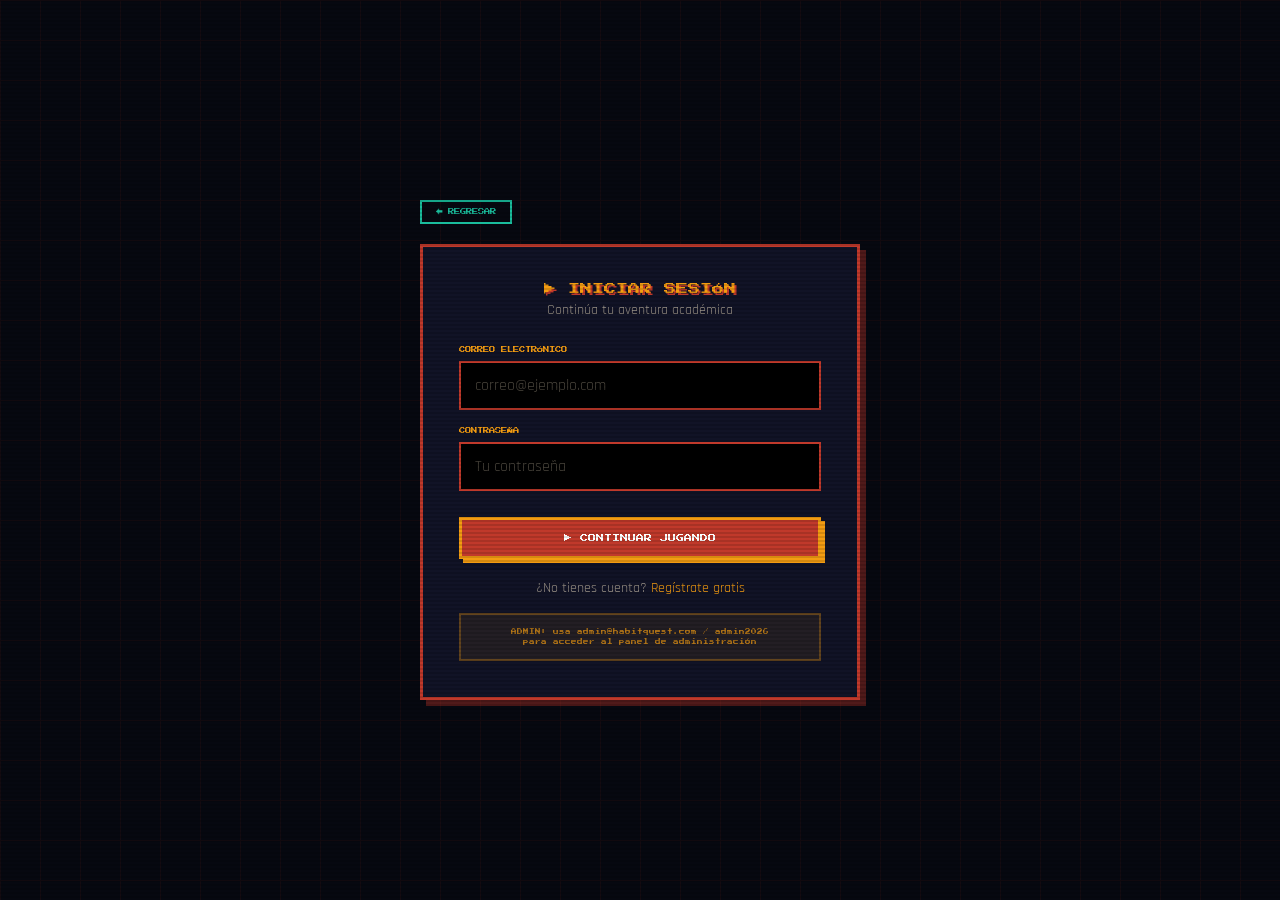
==== admin.html @ 1bcbbc38 "Se agregaron todos los archivos del sitio web" ====
<!DOCTYPE html>
<html lang="es">
<head>
<meta charset="UTF-8">
<meta name="viewport" content="width=device-width, initial-scale=1.0">
<title>Panel Admin — HabitQuest</title>
<link href="https://fonts.googleapis.com/css2?family=Press+Start+2P&family=Rajdhani:wght@400;500;600;700&display=swap" rel="stylesheet">
<style>
:root{--dark:#0a0c1a;--darker:#060810;--card:#111326;--card2:#161930;--border:#c0392b;--gold:#f39c12;--teal:#1abc9c;--red:#e74c3c;--cream:#f5e6c8;--pixel:'Press Start 2P',monospace;--body:'Rajdhani',sans-serif;}
*{margin:0;padding:0;box-sizing:border-box;}
body{font-family:var(--body);background:var(--dark);color:var(--cream);min-height:100vh;}
body::after{content:'';position:fixed;inset:0;pointer-events:none;z-index:9999;background:repeating-linear-gradient(0deg,transparent,transparent 2px,rgba(0,0,0,.1) 2px,rgba(0,0,0,.1) 4px);}
nav{background:var(--darker);border-bottom:3px solid var(--gold);display:flex;align-items:center;justify-content:space-between;padding:0 4%;height:60px;position:sticky;top:0;z-index:100;}
.nav-logo{font-family:var(--pixel);font-size:.58rem;color:var(--gold);}
.nav-right{display:flex;align-items:center;gap:12px;}
.admin-badge{font-family:var(--pixel);font-size:.38rem;background:var(--gold);color:var(--darker);padding:5px 10px;}
.btn-logout{font-family:var(--pixel);font-size:.38rem;color:var(--red);border:2px solid var(--red);padding:5px 10px;background:none;cursor:pointer;}
.btn-logout:hover{background:var(--red);color:#fff;}
main{max-width:1200px;margin:0 auto;padding:28px 4%;}
.tabs{display:flex;gap:0;border-bottom:3px solid var(--gold);margin-bottom:28px;overflow-x:auto;}
.tab{font-family:var(--pixel);font-size:.38rem;padding:12px 16px;cursor:pointer;border:none;background:none;color:rgba(245,230,200,.5);border-bottom:3px solid transparent;transition:.2s;white-space:nowrap;margin-bottom:-3px;}
.tab:hover{color:var(--cream);}
.tab.active{color:var(--gold);border-bottom-color:var(--gold);}
.page{display:none;}.page.active{display:block;}
.stats-row{display:grid;grid-template-columns:repeat(auto-fill,minmax(150px,1fr));gap:14px;margin-bottom:28px;}
.stat-box{background:var(--card);border:3px solid var(--gold);padding:18px;text-align:center;box-shadow:3px 3px 0 rgba(243,156,18,.3);}
.sbox-num{font-family:var(--pixel);font-size:1.1rem;display:block;margin-bottom:6px;}
.sbox-lbl{font-family:var(--pixel);font-size:.3rem;color:rgba(245,230,200,.5);}
.section-h{font-family:var(--pixel);font-size:.5rem;color:var(--gold);margin-bottom:16px;padding-bottom:10px;border-bottom:2px solid var(--border);}
table{width:100%;border-collapse:collapse;margin-bottom:28px;}
th{background:var(--darker);border:2px solid var(--border);padding:10px 14px;font-family:var(--pixel);font-size:.32rem;color:var(--gold);text-align:left;}
td{background:var(--card);border:2px solid var(--border);padding:10px 14px;font-size:.88rem;color:rgba(245,230,200,.85);vertical-align:middle;}
tr:hover td{background:var(--card2);}
.badge{display:inline-block;font-family:var(--pixel);font-size:.3rem;padding:3px 8px;}
.badge-s{background:rgba(26,188,156,.2);color:var(--teal);border:1px solid var(--teal);}
.badge-m{background:rgba(243,156,18,.2);color:var(--gold);border:1px solid var(--gold);}
.badge-l{background:rgba(231,76,60,.2);color:var(--red);border:1px solid var(--red);}
.btn-sm{font-family:var(--pixel);font-size:.32rem;padding:6px 12px;border:2px solid;cursor:pointer;background:none;transition:.1s;}
.btn-view{border-color:var(--teal);color:var(--teal);}
.btn-view:hover{background:var(--teal);color:var(--darker);}
.btn-del{border-color:var(--red);color:var(--red);}
.btn-del:hover{background:var(--red);color:#fff;}
.chart-bar-row{display:flex;align-items:center;gap:12px;margin-bottom:10px;}
.chart-label{font-family:var(--pixel);font-size:.32rem;color:rgba(245,230,200,.7);min-width:120px;}
.chart-bar-bg{flex:1;background:#000;border:1px solid var(--border);height:18px;position:relative;overflow:hidden;}
.chart-bar-fill{height:100%;background:linear-gradient(90deg,var(--red),var(--gold));transition:width .8s;}
.chart-val{font-family:var(--pixel);font-size:.32rem;color:var(--gold);min-width:40px;text-align:right;}
.modal-overlay{position:fixed;inset:0;background:rgba(0,0,0,.85);z-index:500;display:flex;align-items:center;justify-content:center;padding:16px;}
.modal-overlay.hidden{display:none;}
.modal{background:var(--card);border:3px solid var(--gold);padding:28px;width:100%;max-width:600px;max-height:90vh;overflow-y:auto;}
.modal-title{font-family:var(--pixel);font-size:.6rem;color:var(--gold);margin-bottom:20px;}
.btn-close{font-family:var(--pixel);font-size:.38rem;padding:8px 16px;border:2px solid var(--red);color:var(--red);background:none;cursor:pointer;margin-top:16px;}
.btn-close:hover{background:var(--red);color:#fff;}
.empty-state{background:var(--card);border:3px solid var(--border);padding:32px;text-align:center;font-family:var(--pixel);font-size:.38rem;color:rgba(245,230,200,.3);}
@media(max-width:700px){main{padding:16px 3%;}table{font-size:.8rem;}th{font-size:.28rem;}td{padding:8px;}}
</style>
</head>
<body>
<nav>
  <div class="nav-logo">HABITQUEST<br><span style="font-size:.4rem;color:rgba(243,156,18,.6);">PANEL ADMINISTRADOR</span></div>
  <div class="nav-right">
    <span class="admin-badge">★ ADMIN</span>
    <button class="btn-logout" onclick="logout()">SALIR</button>
  </div>
</nav>
<main>
  <div class="tabs">
    <button class="tab active" onclick="showTab('overview',this)">📊 RESUMEN</button>
    <button class="tab" onclick="showTab('users',this)">👥 USUARIOS</button>
    <button class="tab" onclick="showTab('sessions',this)">🎮 PARTIDAS</button>
    <button class="tab" onclick="showTab('charts',this)">📈 ESTADÍSTICAS</button>
  </div>
  <!-- OVERVIEW -->
  <div class="page active" id="page-overview">
    <div class="stats-row">
      <div class="stat-box"><span class="sbox-num" id="ovUsers" style="color:var(--teal)">0</span><div class="sbox-lbl">USUARIOS</div></div>
      <div class="stat-box"><span class="sbox-num" id="ovSessions" style="color:var(--gold)">0</span><div class="sbox-lbl">PARTIDAS</div></div>
      <div class="stat-box"><span class="sbox-num" id="ovAvgScore" style="color:var(--red)">0%</span><div class="sbox-lbl">PROM. PUNTAJE</div></div>
      <div class="stat-box"><span class="sbox-num" id="ovTopXP" style="color:var(--gold)">0</span><div class="sbox-lbl">XP MÁX</div></div>
    </div>
    <div class="section-h">🏆 TOP 5 ESTUDIANTES</div>
    <table id="topTable"><tr><th>#</th><th>NOMBRE</th><th>CARRERA</th><th>XP</th><th>JUEGOS</th><th>RACHA</th></tr></table>
    <div class="section-h">🎮 ÚLTIMAS PARTIDAS</div>
    <table id="recentTable"><tr><th>ESTUDIANTE</th><th>DINÁMICA</th><th>PUNTAJE</th><th>XP</th><th>FECHA</th></tr></table>
  </div>
  <!-- USERS -->
  <div class="page" id="page-users">
    <div class="section-h">👥 TODOS LOS USUARIOS REGISTRADOS</div>
    <div id="usersTableWrap"></div>
  </div>
  <!-- SESSIONS -->
  <div class="page" id="page-sessions">
    <div class="section-h">🎮 HISTORIAL DE PARTIDAS</div>
    <div id="sessionsTableWrap"></div>
  </div>
  <!-- CHARTS -->
  <div class="page" id="page-charts">
    <div class="section-h">📈 RENDIMIENTO POR DINÁMICA</div>
    <div id="gamesChart" style="margin-bottom:32px;"></div>
    <div class="section-h">🎓 DISTRIBUCIÓN DE XP</div>
    <div id="xpChart"></div>
  </div>
</main>
<!-- MODAL -->
<div class="modal-overlay hidden" id="modalOverlay">
  <div class="modal" id="modalContent"></div>
</div>
<script>
function init(){
  const u=localStorage.getItem('hq_current');
  if(!u){window.location.href='login.html';return;}
  const cu=JSON.parse(u);
  if(cu.role!=='admin'){window.location.href='dashboard.html';return;}
  loadAll();
}
function loadAll(){
  const users=JSON.parse(localStorage.getItem('hq_users')||'[]');
  const sessions=JSON.parse(localStorage.getItem('hq_game_sessions')||'[]');
  // Overview stats
  document.getElementById('ovUsers').textContent=users.length;
  document.getElementById('ovSessions').textContent=sessions.length;
  const avg=sessions.length?Math.round(sessions.reduce((a,s)=>a+s.score,0)/sessions.length):0;
  document.getElementById('ovAvgScore').textContent=avg+'%';
  const maxXP=users.length?Math.max(...users.map(u=>u.xp||0)):0;
  document.getElementById('ovTopXP').textContent=maxXP;
  // Top 5
  const top5=[...users].sort((a,b)=>(b.xp||0)-(a.xp||0)).slice(0,5);
  const topT=document.getElementById('topTable');
  top5.forEach((u,i)=>{
    const row=topT.insertRow();
    row.innerHTML=`<td style="font-family:var(--pixel);font-size:.45rem;color:var(--gold)">#${i+1}</td>
      <td>${u.nombre} ${u.apellido}</td><td>${u.carrera||'-'}</td>
      <td style="font-family:var(--pixel);font-size:.42rem;color:var(--gold)">${u.xp||0}</td>
      <td>${(u.completedGames||[]).length}</td>
      <td style="color:var(--red)">🔥${u.streak||0}</td>`;
  });
  if(!top5.length)topT.innerHTML+=`<tr><td colspan="6" style="text-align:center;color:rgba(245,230,200,.3);font-family:var(--pixel);font-size:.35rem;">SIN USUARIOS AÚN</td></tr>`;
  // Recent sessions
  const recT=document.getElementById('recentTable');
  const recent=sessions.slice(-8).reverse();
  recent.forEach(s=>{
    const row=recT.insertRow();
    const sc=s.score>=80?'badge-s':s.score>=50?'badge-m':'badge-l';
    row.innerHTML=`<td>${s.userName||'?'}</td><td style="font-family:var(--pixel);font-size:.35rem;color:var(--gold)">${s.gameName}</td>
      <td><span class="badge ${sc}">${s.score}%</span></td>
      <td style="color:var(--gold)">+${s.xpEarned}</td>
      <td style="color:rgba(245,230,200,.5)">${new Date(s.date).toLocaleDateString('es')}</td>`;
  });
  if(!recent.length)recT.innerHTML+=`<tr><td colspan="5" style="text-align:center;color:rgba(245,230,200,.3);font-family:var(--pixel);font-size:.35rem;">SIN PARTIDAS AÚN</td></tr>`;
}

function showTab(id,btn){
  document.querySelectorAll('.page').forEach(p=>p.classList.remove('active'));
  document.querySelectorAll('.tab').forEach(t=>t.classList.remove('active'));
  document.getElementById('page-'+id).classList.add('active');
  if(btn)btn.classList.add('active');
  if(id==='users')renderUsers();
  if(id==='sessions')renderSessions();
  if(id==='charts')renderCharts();
}

function renderUsers(){
  const users=JSON.parse(localStorage.getItem('hq_users')||'[]');
  const wrap=document.getElementById('usersTableWrap');
  if(!users.length){wrap.innerHTML='<div class="empty-state">NO HAY USUARIOS REGISTRADOS AÚN</div>';return;}
  let html=`<table><tr><th>NOMBRE</th><th>EMAIL</th><th>CARRERA</th><th>XP</th><th>JUEGOS</th><th>RACHA</th><th>REGISTRO</th><th>ACCIONES</th></tr>`;
  users.forEach(u=>{
    html+=`<tr>
      <td><strong>${u.nombre} ${u.apellido}</strong></td>
      <td style="color:rgba(245,230,200,.6)">${u.email}</td>
      <td>${u.carrera||'-'}</td>
      <td style="font-family:var(--pixel);font-size:.42rem;color:var(--gold)">${u.xp||0}</td>
      <td>${(u.completedGames||[]).length}/4</td>
      <td style="color:var(--red)">🔥${u.streak||0}</td>
      <td style="color:rgba(245,230,200,.5)">${new Date(u.createdAt||Date.now()).toLocaleDateString('es')}</td>
      <td><button class="btn-sm btn-view" onclick="viewUser(${u.id})">VER</button>&nbsp;<button class="btn-sm btn-del" onclick="deleteUser(${u.id})">DEL</button></td>
    </tr>`;
  });
  html+='</table>';
  wrap.innerHTML=html;
}

function renderSessions(){
  const sessions=JSON.parse(localStorage.getItem('hq_game_sessions')||'[]');
  const wrap=document.getElementById('sessionsTableWrap');
  if(!sessions.length){wrap.innerHTML='<div class="empty-state">NO HAY PARTIDAS REGISTRADAS AÚN</div>';return;}
  let html=`<table><tr><th>ESTUDIANTE</th><th>DINÁMICA</th><th>PUNTAJE</th><th>XP GANADO</th><th>FECHA Y HORA</th></tr>`;
  sessions.slice().reverse().forEach(s=>{
    const sc=s.score>=80?'badge-s':s.score>=50?'badge-m':'badge-l';
    html+=`<tr>
      <td><strong>${s.userName||'?'}</strong></td>
      <td style="font-family:var(--pixel);font-size:.35rem;color:var(--gold)">${s.gameName}</td>
      <td><span class="badge ${sc}">${s.score}%</span></td>
      <td style="color:var(--gold)">+${s.xpEarned} XP</td>
      <td style="color:rgba(245,230,200,.5)">${new Date(s.date).toLocaleString('es')}</td>
    </tr>`;
  });
  html+='</table>';
  wrap.innerHTML=html;
}

function renderCharts(){
  const sessions=JSON.parse(localStorage.getItem('hq_game_sessions')||'[]');
  const users=JSON.parse(localStorage.getItem('hq_users')||'[]');
  const games=['QUIZ BOSS','MEMORY MATRIX','TIME BREAKER','PRIORITY RUSH'];
  let gc='';
  games.forEach(g=>{
    const gs=sessions.filter(s=>s.gameName===g);
    const avg=gs.length?Math.round(gs.reduce((a,s)=>a+s.score,0)/gs.length):0;
    gc+=`<div class="chart-bar-row">
      <div class="chart-label">${g}</div>
      <div class="chart-bar-bg"><div class="chart-bar-fill" style="width:${avg}%"></div></div>
      <div class="chart-val">${avg}% (${gs.length})</div>
    </div>`;
  });
  document.getElementById('gamesChart').innerHTML=gc||'<div class="empty-state">SIN DATOS AÚN</div>';
  // XP ranges
  const ranges=[{l:'0-99',min:0,max:99},{l:'100-499',min:100,max:499},{l:'500-999',min:500,max:999},{l:'1000+',min:1000,max:99999}];
  let xc='';
  const maxU=Math.max(1,...ranges.map(r=>users.filter(u=>(u.xp||0)>=r.min&&(u.xp||0)<=r.max).length));
  ranges.forEach(r=>{
    const cnt=users.filter(u=>(u.xp||0)>=r.min&&(u.xp||0)<=r.max).length;
    const pct=Math.round((cnt/maxU)*100);
    xc+=`<div class="chart-bar-row">
      <div class="chart-label">${r.l} XP</div>
      <div class="chart-bar-bg"><div class="chart-bar-fill" style="width:${pct}%;background:linear-gradient(90deg,var(--teal),var(--gold))"></div></div>
      <div class="chart-val">${cnt} usuarios</div>
    </div>`;
  });
  document.getElementById('xpChart').innerHTML=xc||'<div class="empty-state">SIN USUARIOS AÚN</div>';
}

function viewUser(id){
  const users=JSON.parse(localStorage.getItem('hq_users')||'[]');
  const u=users.find(x=>x.id===id);
  if(!u)return;
  const sessions=JSON.parse(localStorage.getItem('hq_game_sessions')||'[]');
  const userSess=sessions.filter(s=>s.userId===id);
  document.getElementById('modalContent').innerHTML=`
    <div class="modal-title">👤 ${u.nombre} ${u.apellido}</div>
    <table style="margin-bottom:16px;">
      <tr><td style="font-family:var(--pixel);font-size:.35rem;color:var(--gold)">EMAIL</td><td>${u.email}</td></tr>
      <tr><td style="font-family:var(--pixel);font-size:.35rem;color:var(--gold)">CARRERA</td><td>${u.carrera||'-'}</td></tr>
      <tr><td style="font-family:var(--pixel);font-size:.35rem;color:var(--gold)">XP TOTAL</td><td style="color:var(--gold)">${u.xp||0}</td></tr>
      <tr><td style="font-family:var(--pixel);font-size:.35rem;color:var(--gold)">RACHA</td><td style="color:var(--red)">🔥 ${u.streak||0} días</td></tr>
      <tr><td style="font-family:var(--pixel);font-size:.35rem;color:var(--gold)">JUEGOS</td><td>${(u.completedGames||[]).join(', ')||'ninguno'}</td></tr>
      <tr><td style="font-family:var(--pixel);font-size:.35rem;color:var(--gold)">REGISTRO</td><td>${new Date(u.createdAt||Date.now()).toLocaleString('es')}</td></tr>
    </table>
    <div style="font-family:var(--pixel);font-size:.38rem;color:var(--gold);margin-bottom:10px;">RESULTADOS (${userSess.length} partidas)</div>
    ${userSess.length?userSess.map(s=>{
      const sc=s.score>=80?'badge-s':s.score>=50?'badge-m':'badge-l';
      return `<div style="display:flex;justify-content:space-between;align-items:center;padding:8px;background:var(--card2);border:1px solid var(--border);margin-bottom:6px;">
        <span style="font-family:var(--pixel);font-size:.32rem;color:var(--gold)">${s.gameName}</span>
        <span class="badge ${sc}">${s.score}%</span>
        <span style="color:var(--gold);font-family:var(--pixel);font-size:.32rem;">+${s.xpEarned}</span>
        <span style="color:rgba(245,230,200,.5);font-size:.8rem;">${new Date(s.date).toLocaleDateString('es')}</span>
      </div>`;
    }).join(''):`<div style="color:rgba(245,230,200,.4);font-family:var(--pixel);font-size:.35rem;text-align:center;padding:16px;">SIN PARTIDAS</div>`}
    <button class="btn-close" onclick="closeModal()">✕ CERRAR</button>`;
  document.getElementById('modalOverlay').classList.remove('hidden');
}

function deleteUser(id){
  if(!confirm('¿Eliminar este usuario?'))return;
  let users=JSON.parse(localStorage.getItem('hq_users')||'[]');
  users=users.filter(u=>u.id!==id);
  localStorage.setItem('hq_users',JSON.stringify(users));
  renderUsers();
}
function closeModal(){document.getElementById('modalOverlay').classList.add('hidden');}
function logout(){localStorage.removeItem('hq_current');window.location.href='index.html';}
init();
</script>
</body>
</html>
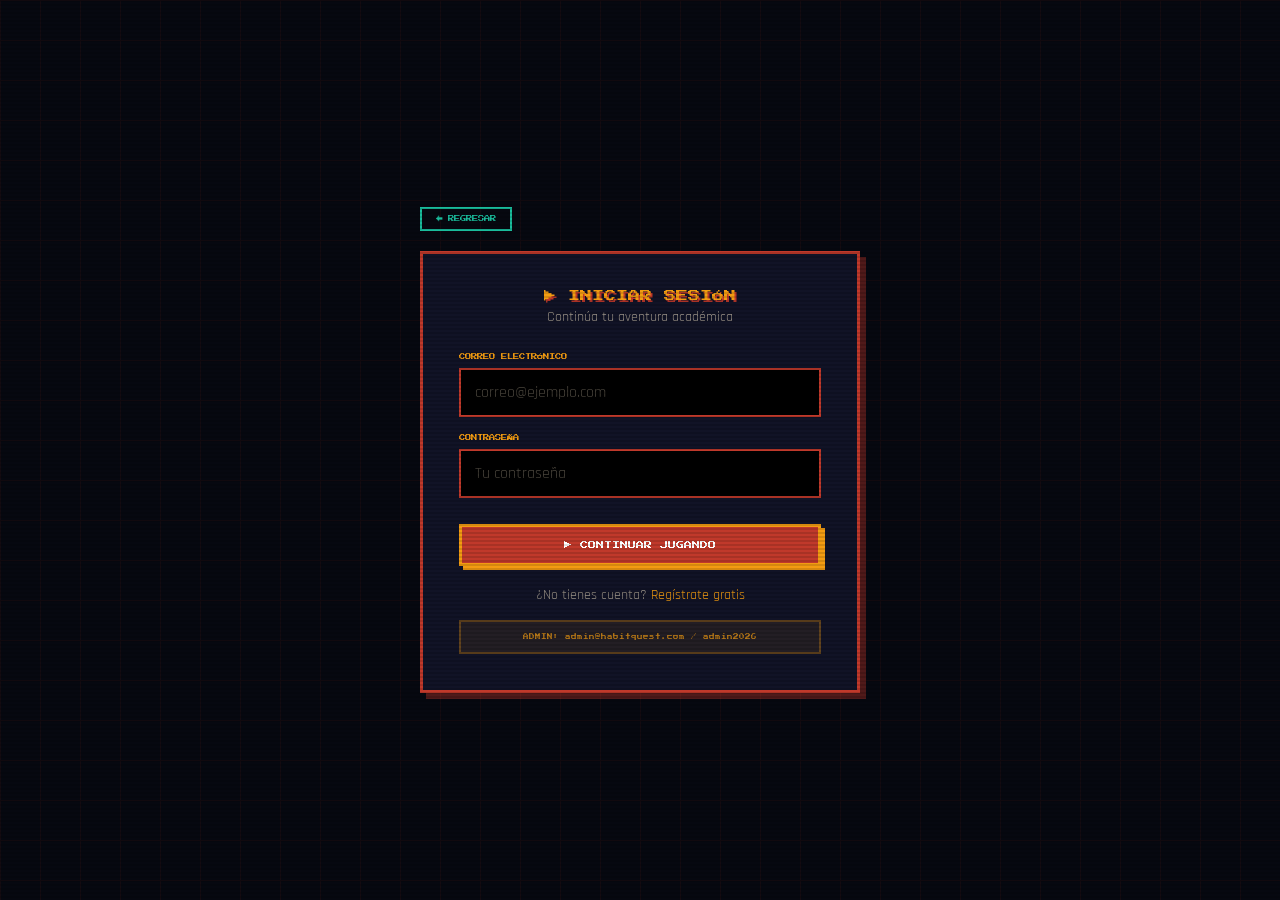
==== commit 2b54ef5b: "Se agregaron archivos de CSS y JS" ====
--- a/admin.html
+++ b/admin.html
@@ -5,59 +5,11 @@
 <meta name="viewport" content="width=device-width, initial-scale=1.0">
 <title>Panel Admin — HabitQuest</title>
 <link href="https://fonts.googleapis.com/css2?family=Press+Start+2P&family=Rajdhani:wght@400;500;600;700&display=swap" rel="stylesheet">
-<style>
-:root{--dark:#0a0c1a;--darker:#060810;--card:#111326;--card2:#161930;--border:#c0392b;--gold:#f39c12;--teal:#1abc9c;--red:#e74c3c;--cream:#f5e6c8;--pixel:'Press Start 2P',monospace;--body:'Rajdhani',sans-serif;}
-*{margin:0;padding:0;box-sizing:border-box;}
-body{font-family:var(--body);background:var(--dark);color:var(--cream);min-height:100vh;}
-body::after{content:'';position:fixed;inset:0;pointer-events:none;z-index:9999;background:repeating-linear-gradient(0deg,transparent,transparent 2px,rgba(0,0,0,.1) 2px,rgba(0,0,0,.1) 4px);}
-nav{background:var(--darker);border-bottom:3px solid var(--gold);display:flex;align-items:center;justify-content:space-between;padding:0 4%;height:60px;position:sticky;top:0;z-index:100;}
-.nav-logo{font-family:var(--pixel);font-size:.58rem;color:var(--gold);}
-.nav-right{display:flex;align-items:center;gap:12px;}
-.admin-badge{font-family:var(--pixel);font-size:.38rem;background:var(--gold);color:var(--darker);padding:5px 10px;}
-.btn-logout{font-family:var(--pixel);font-size:.38rem;color:var(--red);border:2px solid var(--red);padding:5px 10px;background:none;cursor:pointer;}
-.btn-logout:hover{background:var(--red);color:#fff;}
-main{max-width:1200px;margin:0 auto;padding:28px 4%;}
-.tabs{display:flex;gap:0;border-bottom:3px solid var(--gold);margin-bottom:28px;overflow-x:auto;}
-.tab{font-family:var(--pixel);font-size:.38rem;padding:12px 16px;cursor:pointer;border:none;background:none;color:rgba(245,230,200,.5);border-bottom:3px solid transparent;transition:.2s;white-space:nowrap;margin-bottom:-3px;}
-.tab:hover{color:var(--cream);}
-.tab.active{color:var(--gold);border-bottom-color:var(--gold);}
-.page{display:none;}.page.active{display:block;}
-.stats-row{display:grid;grid-template-columns:repeat(auto-fill,minmax(150px,1fr));gap:14px;margin-bottom:28px;}
-.stat-box{background:var(--card);border:3px solid var(--gold);padding:18px;text-align:center;box-shadow:3px 3px 0 rgba(243,156,18,.3);}
-.sbox-num{font-family:var(--pixel);font-size:1.1rem;display:block;margin-bottom:6px;}
-.sbox-lbl{font-family:var(--pixel);font-size:.3rem;color:rgba(245,230,200,.5);}
-.section-h{font-family:var(--pixel);font-size:.5rem;color:var(--gold);margin-bottom:16px;padding-bottom:10px;border-bottom:2px solid var(--border);}
-table{width:100%;border-collapse:collapse;margin-bottom:28px;}
-th{background:var(--darker);border:2px solid var(--border);padding:10px 14px;font-family:var(--pixel);font-size:.32rem;color:var(--gold);text-align:left;}
-td{background:var(--card);border:2px solid var(--border);padding:10px 14px;font-size:.88rem;color:rgba(245,230,200,.85);vertical-align:middle;}
-tr:hover td{background:var(--card2);}
-.badge{display:inline-block;font-family:var(--pixel);font-size:.3rem;padding:3px 8px;}
-.badge-s{background:rgba(26,188,156,.2);color:var(--teal);border:1px solid var(--teal);}
-.badge-m{background:rgba(243,156,18,.2);color:var(--gold);border:1px solid var(--gold);}
-.badge-l{background:rgba(231,76,60,.2);color:var(--red);border:1px solid var(--red);}
-.btn-sm{font-family:var(--pixel);font-size:.32rem;padding:6px 12px;border:2px solid;cursor:pointer;background:none;transition:.1s;}
-.btn-view{border-color:var(--teal);color:var(--teal);}
-.btn-view:hover{background:var(--teal);color:var(--darker);}
-.btn-del{border-color:var(--red);color:var(--red);}
-.btn-del:hover{background:var(--red);color:#fff;}
-.chart-bar-row{display:flex;align-items:center;gap:12px;margin-bottom:10px;}
-.chart-label{font-family:var(--pixel);font-size:.32rem;color:rgba(245,230,200,.7);min-width:120px;}
-.chart-bar-bg{flex:1;background:#000;border:1px solid var(--border);height:18px;position:relative;overflow:hidden;}
-.chart-bar-fill{height:100%;background:linear-gradient(90deg,var(--red),var(--gold));transition:width .8s;}
-.chart-val{font-family:var(--pixel);font-size:.32rem;color:var(--gold);min-width:40px;text-align:right;}
-.modal-overlay{position:fixed;inset:0;background:rgba(0,0,0,.85);z-index:500;display:flex;align-items:center;justify-content:center;padding:16px;}
-.modal-overlay.hidden{display:none;}
-.modal{background:var(--card);border:3px solid var(--gold);padding:28px;width:100%;max-width:600px;max-height:90vh;overflow-y:auto;}
-.modal-title{font-family:var(--pixel);font-size:.6rem;color:var(--gold);margin-bottom:20px;}
-.btn-close{font-family:var(--pixel);font-size:.38rem;padding:8px 16px;border:2px solid var(--red);color:var(--red);background:none;cursor:pointer;margin-top:16px;}
-.btn-close:hover{background:var(--red);color:#fff;}
-.empty-state{background:var(--card);border:3px solid var(--border);padding:32px;text-align:center;font-family:var(--pixel);font-size:.38rem;color:rgba(245,230,200,.3);}
-@media(max-width:700px){main{padding:16px 3%;}table{font-size:.8rem;}th{font-size:.28rem;}td{padding:8px;}}
-</style>
+<link rel="stylesheet" href="css/admin.css">
 </head>
 <body>
 <nav>
-  <div class="nav-logo">HABITQUEST<br><span style="font-size:.4rem;color:rgba(243,156,18,.6);">PANEL ADMINISTRADOR</span></div>
+  <div class="nav-logo">HABITQUEST<br><span style="font-size:.4rem;">PANEL ADMINISTRADOR</span></div>
   <div class="nav-right">
     <span class="admin-badge">★ ADMIN</span>
     <button class="btn-logout" onclick="logout()">SALIR</button>
@@ -70,206 +22,47 @@
     <button class="tab" onclick="showTab('sessions',this)">🎮 PARTIDAS</button>
     <button class="tab" onclick="showTab('charts',this)">📈 ESTADÍSTICAS</button>
   </div>
+  
   <!-- OVERVIEW -->
   <div class="page active" id="page-overview">
     <div class="stats-row">
-      <div class="stat-box"><span class="sbox-num" id="ovUsers" style="color:var(--teal)">0</span><div class="sbox-lbl">USUARIOS</div></div>
-      <div class="stat-box"><span class="sbox-num" id="ovSessions" style="color:var(--gold)">0</span><div class="sbox-lbl">PARTIDAS</div></div>
-      <div class="stat-box"><span class="sbox-num" id="ovAvgScore" style="color:var(--red)">0%</span><div class="sbox-lbl">PROM. PUNTAJE</div></div>
-      <div class="stat-box"><span class="sbox-num" id="ovTopXP" style="color:var(--gold)">0</span><div class="sbox-lbl">XP MÁX</div></div>
+      <div class="stat-box"><span class="sbox-num" id="ovUsers">0</span><div class="sbox-lbl">USUARIOS</div></div>
+      <div class="stat-box"><span class="sbox-num" id="ovSessions">0</span><div class="sbox-lbl">PARTIDAS</div></div>
+      <div class="stat-box"><span class="sbox-num" id="ovAvgScore">0%</span><div class="sbox-lbl">PROM. PUNTAJE</div></div>
+      <div class="stat-box"><span class="sbox-num" id="ovTopXP">0</span><div class="sbox-lbl">XP MÁX</div></div>
     </div>
     <div class="section-h">🏆 TOP 5 ESTUDIANTES</div>
     <table id="topTable"><tr><th>#</th><th>NOMBRE</th><th>CARRERA</th><th>XP</th><th>JUEGOS</th><th>RACHA</th></tr></table>
     <div class="section-h">🎮 ÚLTIMAS PARTIDAS</div>
     <table id="recentTable"><tr><th>ESTUDIANTE</th><th>DINÁMICA</th><th>PUNTAJE</th><th>XP</th><th>FECHA</th></tr></table>
   </div>
+  
   <!-- USERS -->
   <div class="page" id="page-users">
-    <div class="section-h">👥 TODOS LOS USUARIOS REGISTRADOS</div>
+    <div class="section-h">👥 TODOS LOS USUARIOS</div>
     <div id="usersTableWrap"></div>
   </div>
+  
   <!-- SESSIONS -->
   <div class="page" id="page-sessions">
     <div class="section-h">🎮 HISTORIAL DE PARTIDAS</div>
     <div id="sessionsTableWrap"></div>
   </div>
+  
   <!-- CHARTS -->
   <div class="page" id="page-charts">
     <div class="section-h">📈 RENDIMIENTO POR DINÁMICA</div>
-    <div id="gamesChart" style="margin-bottom:32px;"></div>
+    <div id="gamesChart"></div>
     <div class="section-h">🎓 DISTRIBUCIÓN DE XP</div>
     <div id="xpChart"></div>
   </div>
 </main>
+
 <!-- MODAL -->
 <div class="modal-overlay hidden" id="modalOverlay">
   <div class="modal" id="modalContent"></div>
 </div>
-<script>
-function init(){
-  const u=localStorage.getItem('hq_current');
-  if(!u){window.location.href='login.html';return;}
-  const cu=JSON.parse(u);
-  if(cu.role!=='admin'){window.location.href='dashboard.html';return;}
-  loadAll();
-}
-function loadAll(){
-  const users=JSON.parse(localStorage.getItem('hq_users')||'[]');
-  const sessions=JSON.parse(localStorage.getItem('hq_game_sessions')||'[]');
-  // Overview stats
-  document.getElementById('ovUsers').textContent=users.length;
-  document.getElementById('ovSessions').textContent=sessions.length;
-  const avg=sessions.length?Math.round(sessions.reduce((a,s)=>a+s.score,0)/sessions.length):0;
-  document.getElementById('ovAvgScore').textContent=avg+'%';
-  const maxXP=users.length?Math.max(...users.map(u=>u.xp||0)):0;
-  document.getElementById('ovTopXP').textContent=maxXP;
-  // Top 5
-  const top5=[...users].sort((a,b)=>(b.xp||0)-(a.xp||0)).slice(0,5);
-  const topT=document.getElementById('topTable');
-  top5.forEach((u,i)=>{
-    const row=topT.insertRow();
-    row.innerHTML=`<td style="font-family:var(--pixel);font-size:.45rem;color:var(--gold)">#${i+1}</td>
-      <td>${u.nombre} ${u.apellido}</td><td>${u.carrera||'-'}</td>
-      <td style="font-family:var(--pixel);font-size:.42rem;color:var(--gold)">${u.xp||0}</td>
-      <td>${(u.completedGames||[]).length}</td>
-      <td style="color:var(--red)">🔥${u.streak||0}</td>`;
-  });
-  if(!top5.length)topT.innerHTML+=`<tr><td colspan="6" style="text-align:center;color:rgba(245,230,200,.3);font-family:var(--pixel);font-size:.35rem;">SIN USUARIOS AÚN</td></tr>`;
-  // Recent sessions
-  const recT=document.getElementById('recentTable');
-  const recent=sessions.slice(-8).reverse();
-  recent.forEach(s=>{
-    const row=recT.insertRow();
-    const sc=s.score>=80?'badge-s':s.score>=50?'badge-m':'badge-l';
-    row.innerHTML=`<td>${s.userName||'?'}</td><td style="font-family:var(--pixel);font-size:.35rem;color:var(--gold)">${s.gameName}</td>
-      <td><span class="badge ${sc}">${s.score}%</span></td>
-      <td style="color:var(--gold)">+${s.xpEarned}</td>
-      <td style="color:rgba(245,230,200,.5)">${new Date(s.date).toLocaleDateString('es')}</td>`;
-  });
-  if(!recent.length)recT.innerHTML+=`<tr><td colspan="5" style="text-align:center;color:rgba(245,230,200,.3);font-family:var(--pixel);font-size:.35rem;">SIN PARTIDAS AÚN</td></tr>`;
-}
 
-function showTab(id,btn){
-  document.querySelectorAll('.page').forEach(p=>p.classList.remove('active'));
-  document.querySelectorAll('.tab').forEach(t=>t.classList.remove('active'));
-  document.getElementById('page-'+id).classList.add('active');
-  if(btn)btn.classList.add('active');
-  if(id==='users')renderUsers();
-  if(id==='sessions')renderSessions();
-  if(id==='charts')renderCharts();
-}
-
-function renderUsers(){
-  const users=JSON.parse(localStorage.getItem('hq_users')||'[]');
-  const wrap=document.getElementById('usersTableWrap');
-  if(!users.length){wrap.innerHTML='<div class="empty-state">NO HAY USUARIOS REGISTRADOS AÚN</div>';return;}
-  let html=`<table><tr><th>NOMBRE</th><th>EMAIL</th><th>CARRERA</th><th>XP</th><th>JUEGOS</th><th>RACHA</th><th>REGISTRO</th><th>ACCIONES</th></tr>`;
-  users.forEach(u=>{
-    html+=`<tr>
-      <td><strong>${u.nombre} ${u.apellido}</strong></td>
-      <td style="color:rgba(245,230,200,.6)">${u.email}</td>
-      <td>${u.carrera||'-'}</td>
-      <td style="font-family:var(--pixel);font-size:.42rem;color:var(--gold)">${u.xp||0}</td>
-      <td>${(u.completedGames||[]).length}/4</td>
-      <td style="color:var(--red)">🔥${u.streak||0}</td>
-      <td style="color:rgba(245,230,200,.5)">${new Date(u.createdAt||Date.now()).toLocaleDateString('es')}</td>
-      <td><button class="btn-sm btn-view" onclick="viewUser(${u.id})">VER</button>&nbsp;<button class="btn-sm btn-del" onclick="deleteUser(${u.id})">DEL</button></td>
-    </tr>`;
-  });
-  html+='</table>';
-  wrap.innerHTML=html;
-}
-
-function renderSessions(){
-  const sessions=JSON.parse(localStorage.getItem('hq_game_sessions')||'[]');
-  const wrap=document.getElementById('sessionsTableWrap');
-  if(!sessions.length){wrap.innerHTML='<div class="empty-state">NO HAY PARTIDAS REGISTRADAS AÚN</div>';return;}
-  let html=`<table><tr><th>ESTUDIANTE</th><th>DINÁMICA</th><th>PUNTAJE</th><th>XP GANADO</th><th>FECHA Y HORA</th></tr>`;
-  sessions.slice().reverse().forEach(s=>{
-    const sc=s.score>=80?'badge-s':s.score>=50?'badge-m':'badge-l';
-    html+=`<tr>
-      <td><strong>${s.userName||'?'}</strong></td>
-      <td style="font-family:var(--pixel);font-size:.35rem;color:var(--gold)">${s.gameName}</td>
-      <td><span class="badge ${sc}">${s.score}%</span></td>
-      <td style="color:var(--gold)">+${s.xpEarned} XP</td>
-      <td style="color:rgba(245,230,200,.5)">${new Date(s.date).toLocaleString('es')}</td>
-    </tr>`;
-  });
-  html+='</table>';
-  wrap.innerHTML=html;
-}
-
-function renderCharts(){
-  const sessions=JSON.parse(localStorage.getItem('hq_game_sessions')||'[]');
-  const users=JSON.parse(localStorage.getItem('hq_users')||'[]');
-  const games=['QUIZ BOSS','MEMORY MATRIX','TIME BREAKER','PRIORITY RUSH'];
-  let gc='';
-  games.forEach(g=>{
-    const gs=sessions.filter(s=>s.gameName===g);
-    const avg=gs.length?Math.round(gs.reduce((a,s)=>a+s.score,0)/gs.length):0;
-    gc+=`<div class="chart-bar-row">
-      <div class="chart-label">${g}</div>
-      <div class="chart-bar-bg"><div class="chart-bar-fill" style="width:${avg}%"></div></div>
-      <div class="chart-val">${avg}% (${gs.length})</div>
-    </div>`;
-  });
-  document.getElementById('gamesChart').innerHTML=gc||'<div class="empty-state">SIN DATOS AÚN</div>';
-  // XP ranges
-  const ranges=[{l:'0-99',min:0,max:99},{l:'100-499',min:100,max:499},{l:'500-999',min:500,max:999},{l:'1000+',min:1000,max:99999}];
-  let xc='';
-  const maxU=Math.max(1,...ranges.map(r=>users.filter(u=>(u.xp||0)>=r.min&&(u.xp||0)<=r.max).length));
-  ranges.forEach(r=>{
-    const cnt=users.filter(u=>(u.xp||0)>=r.min&&(u.xp||0)<=r.max).length;
-    const pct=Math.round((cnt/maxU)*100);
-    xc+=`<div class="chart-bar-row">
-      <div class="chart-label">${r.l} XP</div>
-      <div class="chart-bar-bg"><div class="chart-bar-fill" style="width:${pct}%;background:linear-gradient(90deg,var(--teal),var(--gold))"></div></div>
-      <div class="chart-val">${cnt} usuarios</div>
-    </div>`;
-  });
-  document.getElementById('xpChart').innerHTML=xc||'<div class="empty-state">SIN USUARIOS AÚN</div>';
-}
-
-function viewUser(id){
-  const users=JSON.parse(localStorage.getItem('hq_users')||'[]');
-  const u=users.find(x=>x.id===id);
-  if(!u)return;
-  const sessions=JSON.parse(localStorage.getItem('hq_game_sessions')||'[]');
-  const userSess=sessions.filter(s=>s.userId===id);
-  document.getElementById('modalContent').innerHTML=`
-    <div class="modal-title">👤 ${u.nombre} ${u.apellido}</div>
-    <table style="margin-bottom:16px;">
-      <tr><td style="font-family:var(--pixel);font-size:.35rem;color:var(--gold)">EMAIL</td><td>${u.email}</td></tr>
-      <tr><td style="font-family:var(--pixel);font-size:.35rem;color:var(--gold)">CARRERA</td><td>${u.carrera||'-'}</td></tr>
-      <tr><td style="font-family:var(--pixel);font-size:.35rem;color:var(--gold)">XP TOTAL</td><td style="color:var(--gold)">${u.xp||0}</td></tr>
-      <tr><td style="font-family:var(--pixel);font-size:.35rem;color:var(--gold)">RACHA</td><td style="color:var(--red)">🔥 ${u.streak||0} días</td></tr>
-      <tr><td style="font-family:var(--pixel);font-size:.35rem;color:var(--gold)">JUEGOS</td><td>${(u.completedGames||[]).join(', ')||'ninguno'}</td></tr>
-      <tr><td style="font-family:var(--pixel);font-size:.35rem;color:var(--gold)">REGISTRO</td><td>${new Date(u.createdAt||Date.now()).toLocaleString('es')}</td></tr>
-    </table>
-    <div style="font-family:var(--pixel);font-size:.38rem;color:var(--gold);margin-bottom:10px;">RESULTADOS (${userSess.length} partidas)</div>
-    ${userSess.length?userSess.map(s=>{
-      const sc=s.score>=80?'badge-s':s.score>=50?'badge-m':'badge-l';
-      return `<div style="display:flex;justify-content:space-between;align-items:center;padding:8px;background:var(--card2);border:1px solid var(--border);margin-bottom:6px;">
-        <span style="font-family:var(--pixel);font-size:.32rem;color:var(--gold)">${s.gameName}</span>
-        <span class="badge ${sc}">${s.score}%</span>
-        <span style="color:var(--gold);font-family:var(--pixel);font-size:.32rem;">+${s.xpEarned}</span>
-        <span style="color:rgba(245,230,200,.5);font-size:.8rem;">${new Date(s.date).toLocaleDateString('es')}</span>
-      </div>`;
-    }).join(''):`<div style="color:rgba(245,230,200,.4);font-family:var(--pixel);font-size:.35rem;text-align:center;padding:16px;">SIN PARTIDAS</div>`}
-    <button class="btn-close" onclick="closeModal()">✕ CERRAR</button>`;
-  document.getElementById('modalOverlay').classList.remove('hidden');
-}
-
-function deleteUser(id){
-  if(!confirm('¿Eliminar este usuario?'))return;
-  let users=JSON.parse(localStorage.getItem('hq_users')||'[]');
-  users=users.filter(u=>u.id!==id);
-  localStorage.setItem('hq_users',JSON.stringify(users));
-  renderUsers();
-}
-function closeModal(){document.getElementById('modalOverlay').classList.add('hidden');}
-function logout(){localStorage.removeItem('hq_current');window.location.href='index.html';}
-init();
-</script>
+<script src="js/admin.js"></script>
 </body>
-</html>
+</html>
--- a/css/admin.css
+++ b/css/admin.css
@@ -0,0 +1,350 @@
+:root {
+  --dark: #0a0c1a;
+  --darker: #060810;
+  --card: #111326;
+  --card2: #161930;
+  --border: #c0392b;
+  --gold: #f39c12;
+  --teal: #1abc9c;
+  --red: #e74c3c;
+  --cream: #f5e6c8;
+  --pixel: 'Press Start 2P', monospace;
+  --body: 'Rajdhani', sans-serif;
+}
+
+* {
+  margin: 0;
+  padding: 0;
+  box-sizing: border-box;
+}
+
+body {
+  font-family: var(--body);
+  background: var(--dark);
+  color: var(--cream);
+  min-height: 100vh;
+}
+
+body::after {
+  content: '';
+  position: fixed;
+  inset: 0;
+  pointer-events: none;
+  z-index: 9999;
+  background: repeating-linear-gradient(0deg, transparent, transparent 2px, rgba(0,0,0,.1) 2px, rgba(0,0,0,.1) 4px);
+}
+
+nav {
+  background: var(--darker);
+  border-bottom: 3px solid var(--gold);
+  display: flex;
+  align-items: center;
+  justify-content: space-between;
+  padding: 0 4%;
+  height: 60px;
+  position: sticky;
+  top: 0;
+  z-index: 100;
+}
+
+.nav-logo {
+  font-family: var(--pixel);
+  font-size: .58rem;
+  color: var(--gold);
+}
+
+.nav-right {
+  display: flex;
+  align-items: center;
+  gap: 12px;
+}
+
+.admin-badge {
+  font-family: var(--pixel);
+  font-size: .38rem;
+  background: var(--gold);
+  color: var(--darker);
+  padding: 5px 10px;
+}
+
+.btn-logout {
+  font-family: var(--pixel);
+  font-size: .38rem;
+  color: var(--red);
+  border: 2px solid var(--red);
+  padding: 5px 10px;
+  background: none;
+  cursor: pointer;
+}
+
+.btn-logout:hover {
+  background: var(--red);
+  color: #fff;
+}
+
+main {
+  max-width: 1200px;
+  margin: 0 auto;
+  padding: 28px 4%;
+}
+
+.tabs {
+  display: flex;
+  gap: 0;
+  border-bottom: 3px solid var(--gold);
+  margin-bottom: 28px;
+  overflow-x: auto;
+}
+
+.tab {
+  font-family: var(--pixel);
+  font-size: .38rem;
+  padding: 12px 16px;
+  cursor: pointer;
+  border: none;
+  background: none;
+  color: rgba(245,230,200,.5);
+  border-bottom: 3px solid transparent;
+  transition: .2s;
+  white-space: nowrap;
+  margin-bottom: -3px;
+}
+
+.tab:hover {
+  color: var(--cream);
+}
+
+.tab.active {
+  color: var(--gold);
+  border-bottom-color: var(--gold);
+}
+
+.page {
+  display: none;
+}
+
+.page.active {
+  display: block;
+}
+
+.stats-row {
+  display: grid;
+  grid-template-columns: repeat(auto-fill, minmax(150px, 1fr));
+  gap: 14px;
+  margin-bottom: 28px;
+}
+
+.stat-box {
+  background: var(--card);
+  border: 3px solid var(--gold);
+  padding: 18px;
+  text-align: center;
+  box-shadow: 3px 3px 0 rgba(243,156,18,.3);
+}
+
+.sbox-num {
+  font-family: var(--pixel);
+  font-size: 1.1rem;
+  display: block;
+  margin-bottom: 6px;
+}
+
+.sbox-lbl {
+  font-family: var(--pixel);
+  font-size: .3rem;
+  color: rgba(245,230,200,.5);
+}
+
+.section-h {
+  font-family: var(--pixel);
+  font-size: .5rem;
+  color: var(--gold);
+  margin-bottom: 16px;
+  padding-bottom: 10px;
+  border-bottom: 2px solid var(--border);
+}
+
+table {
+  width: 100%;
+  border-collapse: collapse;
+  margin-bottom: 28px;
+}
+
+th {
+  background: var(--darker);
+  border: 2px solid var(--border);
+  padding: 10px 14px;
+  font-family: var(--pixel);
+  font-size: .32rem;
+  color: var(--gold);
+  text-align: left;
+}
+
+td {
+  background: var(--card);
+  border: 2px solid var(--border);
+  padding: 10px 14px;
+  font-size: .88rem;
+  color: rgba(245,230,200,.85);
+  vertical-align: middle;
+}
+
+tr:hover td {
+  background: var(--card2);
+}
+
+.badge {
+  display: inline-block;
+  font-family: var(--pixel);
+  font-size: .3rem;
+  padding: 3px 8px;
+}
+
+.badge-s {
+  background: rgba(26,188,156,.2);
+  color: var(--teal);
+  border: 1px solid var(--teal);
+}
+
+.badge-m {
+  background: rgba(243,156,18,.2);
+  color: var(--gold);
+  border: 1px solid var(--gold);
+}
+
+.badge-l {
+  background: rgba(231,76,60,.2);
+  color: var(--red);
+  border: 1px solid var(--red);
+}
+
+.btn-sm {
+  font-family: var(--pixel);
+  font-size: .32rem;
+  padding: 6px 12px;
+  border: 2px solid;
+  cursor: pointer;
+  background: none;
+  transition: .1s;
+}
+
+.btn-view {
+  border-color: var(--teal);
+  color: var(--teal);
+}
+
+.btn-view:hover {
+  background: var(--teal);
+  color: var(--darker);
+}
+
+.btn-del {
+  border-color: var(--red);
+  color: var(--red);
+}
+
+.btn-del:hover {
+  background: var(--red);
+  color: #fff;
+}
+
+.chart-bar-row {
+  display: flex;
+  align-items: center;
+  gap: 12px;
+  margin-bottom: 10px;
+}
+
+.chart-label {
+  font-family: var(--pixel);
+  font-size: .32rem;
+  color: rgba(245,230,200,.7);
+  min-width: 120px;
+}
+
+.chart-bar-bg {
+  flex: 1;
+  background: #000;
+  border: 1px solid var(--border);
+  height: 18px;
+  position: relative;
+  overflow: hidden;
+}
+
+.chart-bar-fill {
+  height: 100%;
+  background: linear-gradient(90deg, var(--red), var(--gold));
+  transition: width .8s;
+}
+
+.chart-val {
+  font-family: var(--pixel);
+  font-size: .32rem;
+  color: var(--gold);
+  min-width: 40px;
+  text-align: right;
+}
+
+.modal-overlay {
+  position: fixed;
+  inset: 0;
+  background: rgba(0,0,0,.85);
+  z-index: 500;
+  display: flex;
+  align-items: center;
+  justify-content: center;
+  padding: 16px;
+}
+
+.modal-overlay.hidden {
+  display: none;
+}
+
+.modal {
+  background: var(--card);
+  border: 3px solid var(--gold);
+  padding: 28px;
+  width: 100%;
+  max-width: 600px;
+  max-height: 90vh;
+  overflow-y: auto;
+}
+
+.modal-title {
+  font-family: var(--pixel);
+  font-size: .6rem;
+  color: var(--gold);
+  margin-bottom: 20px;
+}
+
+.btn-close {
+  font-family: var(--pixel);
+  font-size: .38rem;
+  padding: 8px 16px;
+  border: 2px solid var(--red);
+  color: var(--red);
+  background: none;
+  cursor: pointer;
+  margin-top: 16px;
+}
+
+.btn-close:hover {
+  background: var(--red);
+  color: #fff;
+}
+
+.empty-state {
+  background: var(--card);
+  border: 3px solid var(--border);
+  padding: 32px;
+  text-align: center;
+  font-family: var(--pixel);
+  font-size: .38rem;
+  color: rgba(245,230,200,.3);
+}
+
+@media (max-width: 700px) {
+  main { padding: 16px 3%; }
+  th { font-size: .28rem; }
+  td { padding: 8px; }
+}
